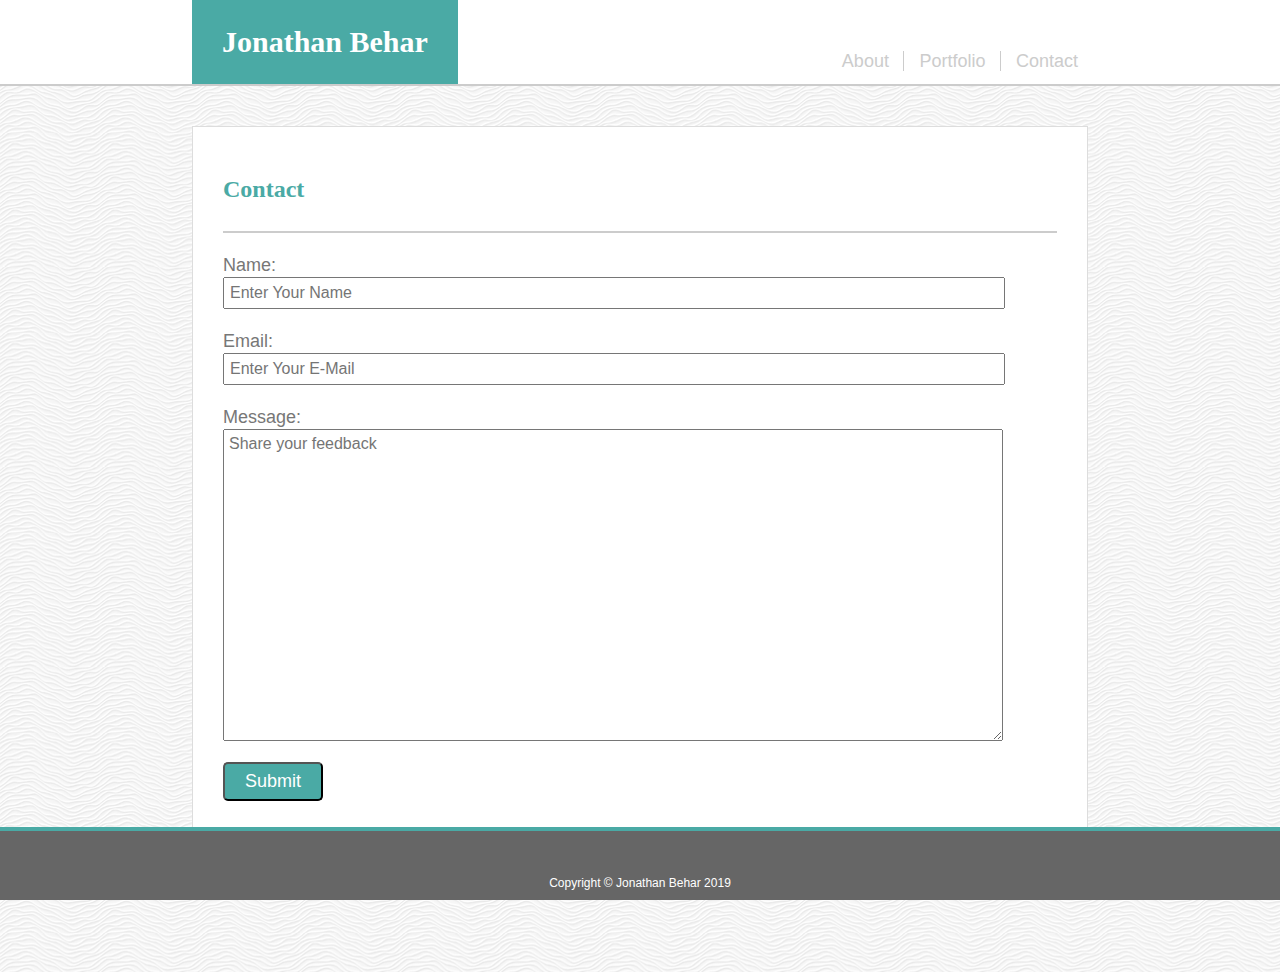
==== contact.html @ 9178b8b0 "Assignment 2 Starter" ====
<!DOCTYPE html>
<html lang="en-US">
<head>
    <meta charset="UTF-8">
    <meta name="viewport" content="width=device-width, initial-scale=1.0">
    <meta http-equiv="X-UA-Compatible" content="ie=edge">
    <link rel="stylesheet" type="text/css" href="assets/css/style.css">
    <link rel="shortcut icon" href="assets/images/Jonathan_Behar_Profile_Photo.jpeg">

    <title>Jonathan Behar - Basic-Portfolio - Portfolio</title>
</head>
<body>
    <header>
        <nav id="navbar">
              <section id="nav_title1">
                  <a href="index.html"><h1>Jonathan Behar</h1></a>
              </section>
              <section id="nav_title2">
                  <br>
                  <span><a href="index.html">About</a></span>
                  <span class="navBorder"><a href="portfolio.html">Portfolio</a></span>
                  <span class="navBorder"><a href="contact.html">Contact</a></span>
              </section>
        </nav>
      </header>

    <section class="mainContent mainContainer">
        <h2>Contact</h2>
    
            <div id="contactForm">
                <form class="form" action="mailto:jdb443@stern.nyu.edu" method="get" enctype="text/plain">
                    <label for="userName">Name:</label><br>
                    <input id="userName" name="userName" type="text" placeholder="Enter Your Name" width="100%em"><br>
                    
                    <label for="userEmail">Email:</label><br>
                    <input id="userEmail" name="userEmail" type="text" placeholder="Enter Your E-Mail" width="100%vw"><br>
                    
                    <label for="uderMessage">Message:</label><br>
                    <textarea id="userMessage" name="userMessage" type="text" placeholder="Share your feedback"></textarea>
                    
                    <button type="submit" value="form">
                        Submit
                    </button> 
                </form> 
            </div>
    </section>

    <footer>
        Copyright &#xA9; Jonathan Behar 2019
    </footer>
</body>
</html>
---- assets/css/style.css ----
/*CSS*/

/*Header*/
header {
  background-color: #ffffff;
  overflow: hidden;
  border-bottom: 2px solid #cccccc;
  text-decoration: none;
  width:100%;
}

/* Body */
body {
  padding: 0;
  margin: 0;
  line-height: 150%;
  color: #000000;
  /* background: #efeee7; /* main background ATM */
  background-image: url("../../assets/images/white-waves.png"); 
  background-repeat: repeat;
}

a h1 {
  color: #ffffff;
  text-align: center;
  background: #4aaaa5;
  padding: 30px;
  margin-bottom:0px;
  text-decoration: none;
  margin-top: 0px;
  font-size: 30px;
}

h2 {
  color:  #4aaaa5;
  text-align: left;
  padding-bottom: 30px;
  border-bottom: 2px solid #cccccc;
}

 header a {
  text-decoration: none;
}

span a , span a:active, span a:visited {
  color: #cccccc;
  text-decoration: none;
  padding: 10px;
  margin-bottom:30px;
  font-display: 12px;
  margin-top: 30px;
  font-family: 'Arial', 'Helvetica Neue', Helvetica, sans-serif;  
}

span a:hover {
  color: #ffffff;
  background: #4aaaa5;
}

.navBorder {
  border-left: 1px solid #cccccc;
  padding-left: 5px;
}

/* .container {
  margin-left: 15%;
  margin-right: 15%;
  margin-bottom: 40px;
  margin-top: 40px;
  background-color: #ffffff;
  border: 1px solid #dddddd;
  padding: 30px; 
  height: 480px;
} */

.mainContent {
  border: 1px solid #dddddd;
  background-color: #ffffff;
  padding: 30px;
  overflow: hidden auto;
  margin: 0 auto;
  margin: 40px 15% 120px 15%;
  position: absolute;
}

.mainContainer {
  min-height: 40vh;
  overflow: hidden auto;
  display: block;
  position: relative;
}

#main-bio,
#contactForm,
#bio-image {
  float: left;
} 

#main-bio,
#contactForm {
  width: 100%;
}

#bio-image {
  width: 200px;
  height: 200px;
  margin-right: 30px;
  margin-bottom: 15px;
  background-image: url("../images/Jonathan_Behar_Profile_Photo.jpeg");
}

/* Style the navbar */
#navbar {
  overflow: hidden;
  background-color: #ffffff;
  padding-bottom: 0px;
  padding-left: 0px;
  padding-right: 0px;
  margin: 0px;
  margin-bottom: 0px;
  margin-right: 15%;
  margin-left: 15%;
  text-decoration: none;
}

/* Navbar links */

#nav_title2 {
  float: right;
  text-decoration: none;
  padding: 25px 0;
  padding-bottom: 0px;
  padding-left: 0px;
  padding-right: 0px;
  margin: 0px;
  margin-bottom: 0px;
  font-size: 18px;
}

#nav_title1 {
  float: left;
  text-decoration: none;
}

p {
  font-family: 'Arial', 'Helvetica Neue', Helvetica, sans-serif;
  color: #777777;
}

/* Protrait Page Photos */
.portPhotos {
  float: left;
  margin: 37px 74px 37px 0px;
  position: relative;
  min-width: 50%vw;
}

.portPhotos img{
  margin: 0em auto;
}

/* Protrait Page Text Bars */
.textAbsolute, .textAbsolute:visited, .textAbsolute:active {
  position: absolute;
  color: #ffffff;
  padding: 20px 0;
  z-index: 0;
  background: #4aaaa5;
  right: 0px;
  bottom: 40px;
  width: 300px;
  text-align: center;
  font-size: 18px;
  font-family: 'Georgia', Times, Times New Roman, serif;
}

.textAbsolute:hover {
  background-color: #cccccc;
  color: #4aaaa5;
  font-weight: bold;
}

/* Contact Page Form Region */
form {
  float: left;
  font-family: 'Arial', 'Helvetica Neue', Helvetica, sans-serif;
  font-size: 18px;
  color: #777777;
  position: relative;
  margin-bottom: 60px;
  margin-left: 0px;
  margin-right: 30vw;
}

/* Contact Page text Input boxes */
input {
  margin-bottom: 20px;
  width: 60vw;
  position: relative;
  margin-right: 0vw;
}

input[type], textarea[type] {
  color: #777777;
  font-family: 'Arial', 'Helvetica Neue', Helvetica, sans-serif;
  font-size: 16px;
  padding: 5px;
  margin-bottom: 20px;
}

/* Contact Page text area */
textarea {
  width: 60vw;
  margin-right: 0vw;
  height: 300px;
  resize: vertical horizontal;
  float: left;
  margin-right: 0vw;
}

/* Contact Page Button */
button {
  float: left;
  position: absolute;
  padding: 7px 20px;
  color: #ffffff;
  border-radius: 5px;
  left: 0px;
  bottom: -40px;
  overflow: hidden;
  background: #4aaaa5;
  font-size: 18px;
}

/* Contact Page Button Hover */
button:hover {
  color: #4aaaa5;
  background: #dddddd;
  font-weight: bold;
}

/* #navbar a h1 {
  float: left;
  display: block;
  color: white;
  text-align: center;
  padding: 30px;
  padding-left: 30px;
  padding-right: 30px;
  text-decoration: none;
  font-family: 'Georgia', Times, Times New Roman, serif;
  margin-top: 200;
  margin-bottom: 0px;
}
#navbar span a {
  float: right;
  display: block;
  color: #A9A9A9;
  text-align: center;
  padding: 14px;
  text-decoration: none;
  font-family: 'Arial', 'Helvetica Neue', Helvetica, sans-serif;
}
#navbar span a:link {
  float: right;
  display: block;
  color: #A9A9A9;
  text-align: center;
  padding: 14px;
  text-decoration: none;
  font-family: 'Arial', 'Helvetica Neue', Helvetica, sans-serif;
}
#navbar span a:visited {
  float: right;
  display: block;
  color: #A9A9A9;
  text-align: center;
  padding: 14px;
  text-decoration: none;
  font-family: 'Arial', 'Helvetica Neue', Helvetica, sans-serif;
}
#navbar span a:hover {
  float: right;
  display: block;
  color: #A9A9A9;
  text-align: center;
  padding: 12px;
  text-decoration: none;
  font-family: 'Arial', 'Helvetica Neue', Helvetica, sans-serif;
  font-weight: bold;
}
#navbar span a:active {
  float: right;
  display: block;
  color: #A9A9A9;
  text-align: center;
  padding: 14px;
  text-decoration: none;
  font-family: 'Arial', 'Helvetica Neue', Helvetica, sans-serif;
} */

/* Page content */
#content {
  padding: 30px;
  border: solid 2px #dddddd;
  margin-left: 15%;
  margin-right: 15%;
  margin-top:40px;
  margin-bottom: 40px;
  background-color: #ffffff
}

sup { 
  vertical-align: top;
  position: relative;
  top: -0.5em; 
}

/*May use later*/
/* The sticky class is added to the navbar with JS when it reaches its scroll position
.sticky {
  position: fixed;
  top: 0;
  width: 100%;
} */

/* Add some top padding to the page content to prevent sudden quick movement (as the navigation bar gets a new position at the top of the page (position:fixed and top:0) 
.sticky + .content {
  padding-top: 60px;
} */

/* Footer Content Format */
footer {
  background-color: #666666;
  text-align: center;
  border-top: solid 4px #4aaaa5;
  padding-top:40px;
  padding-bottom: 5px;
  margin-bottom: 0px;
  clear: both;
  color: #ffffff;
  font-size: 12px;
  font-family: 'Arial', 'Helvetica Neue', Helvetica, sans-serif;
  margin: 0;
  width: 100%;
  position: fixed;
  bottom: 0;
}
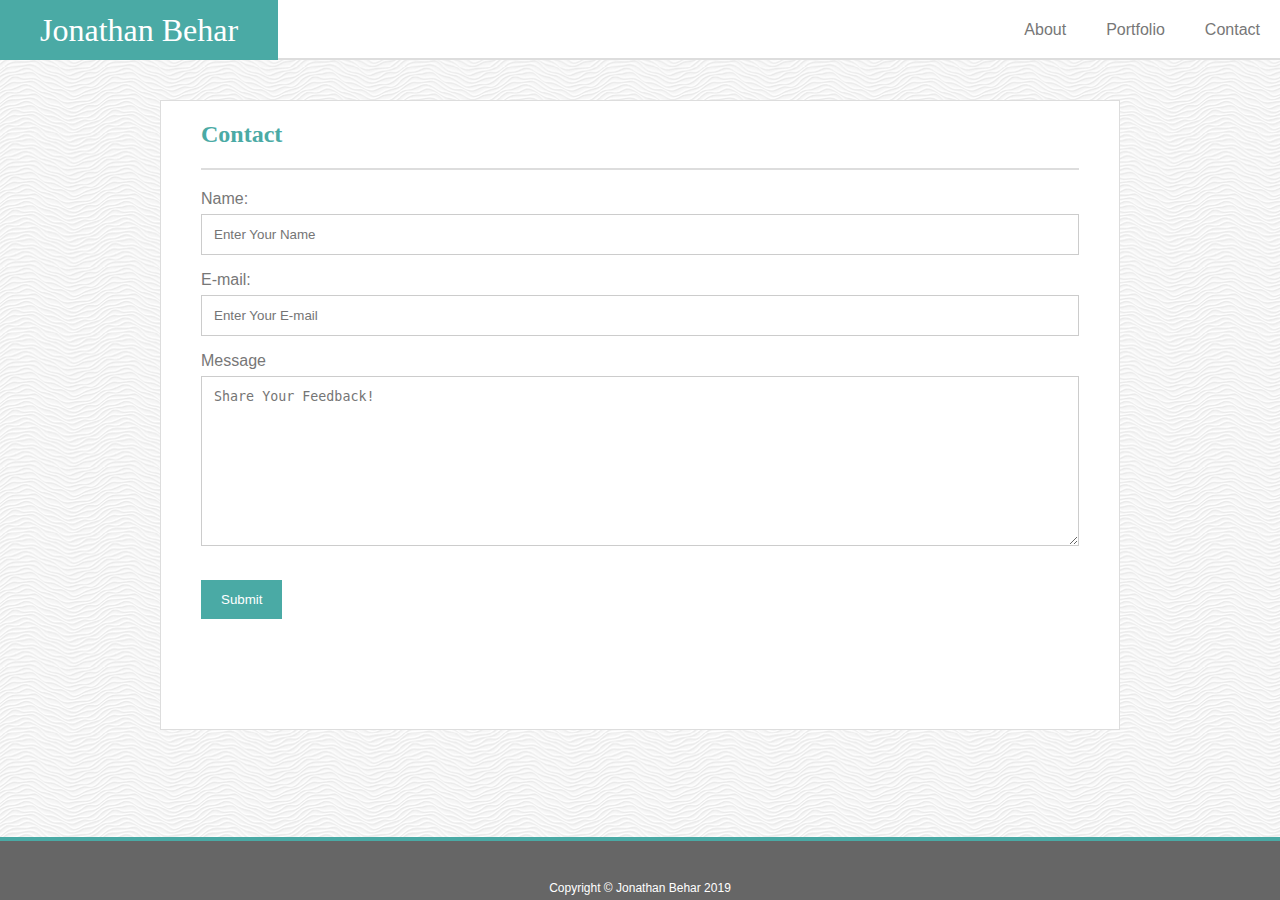
==== commit 6f2b7f24: "Responsive-Portfolio" ====
--- a/contact.html
+++ b/contact.html
@@ -7,43 +7,40 @@
     <link rel="stylesheet" type="text/css" href="assets/css/style.css">
     <link rel="shortcut icon" href="assets/images/Jonathan_Behar_Profile_Photo.jpeg">
 
-    <title>Jonathan Behar - Basic-Portfolio - Portfolio</title>
+    <title>Jonathan Behar - Responsive-Portfolio - Contact</title>
 </head>
 <body>
-    <header>
-        <nav id="navbar">
-              <section id="nav_title1">
-                  <a href="index.html"><h1>Jonathan Behar</h1></a>
-              </section>
-              <section id="nav_title2">
-                  <br>
-                  <span><a href="index.html">About</a></span>
-                  <span class="navBorder"><a href="portfolio.html">Portfolio</a></span>
-                  <span class="navBorder"><a href="contact.html">Contact</a></span>
-              </section>
-        </nav>
-      </header>
+    <header class="header">
+        <div class="headerTitle">
+            <h1 class="jonName">Jonathan Behar</h1> 
+            <nav class="navlinks-jr">
+                <a href="index.html">About</a>
+                <a href="portfolio.html">Portfolio</a>
+                <a href="contact.html">Contact</a>
+            </nav>
+        </div>
+    </header>
 
-    <section class="mainContent mainContainer">
+    <main class="content">
         <h2>Contact</h2>
-    
-            <div id="contactForm">
-                <form class="form" action="mailto:jdb443@stern.nyu.edu" method="get" enctype="text/plain">
-                    <label for="userName">Name:</label><br>
-                    <input id="userName" name="userName" type="text" placeholder="Enter Your Name" width="100%em"><br>
-                    
-                    <label for="userEmail">Email:</label><br>
-                    <input id="userEmail" name="userEmail" type="text" placeholder="Enter Your E-Mail" width="100%vw"><br>
-                    
-                    <label for="uderMessage">Message:</label><br>
-                    <textarea id="userMessage" name="userMessage" type="text" placeholder="Share your feedback"></textarea>
-                    
-                    <button type="submit" value="form">
-                        Submit
-                    </button> 
-                </form> 
-            </div>
-    </section>
+        
+        <form enctype="text/plain" method="get" action="mailto:jdb443@stern.nyu.edu" class="form">
+            <label for="userName">Name:</label> <br>
+            <input type="text" id="userName" name="userName" placeholder="Enter Your Name">
+            
+            <label for="email">E-mail:</label> <br>
+            <input type="email" id="email" placeholder="Enter Your E-mail">
+
+            <label for="userMessage">Message</label> <br>
+            <textarea id="userMessage" name="userMessage" style="height: 170px" placeholder="Share Your Feedback!"></textarea>
+            
+            <br>
+
+            <input type="submit" value="Submit">
+        </form>
+        
+    </main>
+
 
     <footer>
         Copyright &#xA9; Jonathan Behar 2019
--- a/assets/css/style.css
+++ b/assets/css/style.css
@@ -1,313 +1,211 @@
-/*CSS*/
-
-/*Header*/
-header {
-  background-color: #ffffff;
-  overflow: hidden;
-  border-bottom: 2px solid #cccccc;
-  text-decoration: none;
-  width:100%;
-}
-
-/* Body */
-body {
-  padding: 0;
-  margin: 0;
-  line-height: 150%;
-  color: #000000;
-  /* background: #efeee7; /* main background ATM */
+* {
+  box-sizing: border-box;
+}
+
+body{
   background-image: url("../../assets/images/white-waves.png"); 
   background-repeat: repeat;
-}
-
-a h1 {
+  margin: 0;
+}
+
+h1, h2{
+  font-family: "Georgia", Times, Times New Roman, serif;
+}
+
+a, p, label{
+  font-family: 'Arial', 'Helvetica Neue', Helvetica, sans-serif;
+}
+
+/* Style Header */
+.header {
+  background-color:#ffffff;
+  height: 60px;
+  border-bottom: solid 2px #dddddd !important;
+  margin: 0 auto; 
+  min-width: 960px;
+ }
+
+ /* align content insdie the header with the content on the page */
+ .headerWrapper{
+   width: 960px;
+   margin: 0 auto;
+   background-color:#ffffff;
+ }
+
+/* Style the links inside the header */
+.header a {
+  float: left;
+  color: #777777;
+  text-align: center;
+  padding: 0 20px;
+  text-decoration: none;
+  height: 60px;
+  line-height: 60px;
+}
+
+/* Float my name to the left */
+.jonName{
+  float:left;
+  background-color: #4aaaa5;
   color: #ffffff;
+  margin: 0;
+  line-height: 60px;
+  padding: 0 40px;
+  height: 60px;
+  font-weight: normal;
+  font-size: 2em;
+  
+}
+
+/* Float the link section to the right */
+.navlinks-jr {
+  float: right
+  
+}
+
+/* Change the color of links on hover */
+.header a:hover {
+  background-color: #4aaaa5;
+  color: #ffffff;
+}
+
+/*Style container that the sites content lies in*/
+.content{
+  margin: 40px auto;
+  width: 960px;
+  background: #ffffff;
+  border: solid 1px #dddddd;
+  overflow:hidden;
+  min-height: calc(90vh - 180px);
+}
+
+/* Style the heading inside the container */
+.content h2{
+  margin: 20px 40px;
+  padding-bottom: 20px;
+  border-bottom: solid 2px #dddddd;
+  color: #4aaaa5;
+  font-size: 1.5em;
+  font-weight: bold;
+}
+
+/* Style all paraghraphs within the content container */
+.content p{
+  padding: 10px 40px;
+  line-height: 1.75em;
+  color: #777777;
+} 
+
+/* Align profile pic with heading */
+#profileImg{
+  padding: 10px 20px 10px 40px;
+  float: left;
+}
+
+form{
+  margin-left: 40px;
+  margin-right: 40px;
+}
+
+/* Style inputs for the contact form */
+input[type=text], input[type=email], select, textarea {
+  width: 100%;
+  display: block;
+  padding: 12px;
+  padding-left: 12px;
+  border: 1px solid #ccc;
+  margin-top: 6px;
+  margin-bottom: 16px;
+  resize: vertical;
+}
+
+label{
+  color: #777777;
+}
+
+input[type=submit] {
+  background-color: #4aaaa5;
+  color: #ffffff;
+  padding: 12px 20px;
+  border: none;
+  margin-bottom: 40px;
+  cursor: pointer;
+}
+
+input[type=submit]:hover {
+  opacity: .8;
+}
+
+/* Style the project cards for the portfolio page*/
+
+.content ul{
+  list-style-type: none;
+  padding-top: 20px;
+  margin-left: 40px;
+}
+
+.content li{
+  float: left;
+}
+
+
+.projectCard{
+  height: 150px;
+  width: 200px;
+  margin-right: 50px;
+  margin-bottom: 50px;
+  position: relative;
+  
+}
+
+/*Project Image */
+.projectCard img{
+  height: 150px;
+  width: 200px;
+  position: absolute;
+  top: 0;
+  left: 0;
+}
+
+/* Change opactiy of the project image on hover */
+.projectCard:hover img{
+  opacity: .6;
+  
+}
+
+li a{
+  text-decoration: none;
+}
+
+/* Project Name */
+/* Overlap the project name over the project image*/
+.projectName{
+  height: 30px;
+  width: 200px;
+  background-color: #4aaaa5;
+  color: #ffffff !important;
+  line-height: 30px !important;
   text-align: center;
-  background: #4aaaa5;
-  padding: 30px;
-  margin-bottom:0px;
-  text-decoration: none;
-  margin-top: 0px;
-  font-size: 30px;
-}
-
-h2 {
-  color:  #4aaaa5;
-  text-align: left;
-  padding-bottom: 30px;
-  border-bottom: 2px solid #cccccc;
-}
-
- header a {
-  text-decoration: none;
-}
-
-span a , span a:active, span a:visited {
-  color: #cccccc;
-  text-decoration: none;
-  padding: 10px;
-  margin-bottom:30px;
-  font-display: 12px;
-  margin-top: 30px;
-  font-family: 'Arial', 'Helvetica Neue', Helvetica, sans-serif;  
-}
-
-span a:hover {
-  color: #ffffff;
-  background: #4aaaa5;
-}
-
-.navBorder {
-  border-left: 1px solid #cccccc;
-  padding-left: 5px;
-}
-
-/* .container {
-  margin-left: 15%;
-  margin-right: 15%;
-  margin-bottom: 40px;
-  margin-top: 40px;
-  background-color: #ffffff;
-  border: 1px solid #dddddd;
-  padding: 30px; 
-  height: 480px;
-} */
-
-.mainContent {
-  border: 1px solid #dddddd;
-  background-color: #ffffff;
-  padding: 30px;
-  overflow: hidden auto;
-  margin: 0 auto;
-  margin: 40px 15% 120px 15%;
   position: absolute;
-}
-
-.mainContainer {
-  min-height: 40vh;
-  overflow: hidden auto;
-  display: block;
-  position: relative;
-}
-
-#main-bio,
-#contactForm,
-#bio-image {
-  float: left;
-} 
-
-#main-bio,
-#contactForm {
-  width: 100%;
-}
-
-#bio-image {
+  padding: 0 !important;
+  bottom: 10px;
+  left: 0;
+  font-family: "Georgia", Times, Times New Roman, serif;
+}
+
+.projectName:hover{
+  height: 30px;
   width: 200px;
-  height: 200px;
-  margin-right: 30px;
-  margin-bottom: 15px;
-  background-image: url("../images/Jonathan_Behar_Profile_Photo.jpeg");
-}
-
-/* Style the navbar */
-#navbar {
-  overflow: hidden;
-  background-color: #ffffff;
-  padding-bottom: 0px;
-  padding-left: 0px;
-  padding-right: 0px;
-  margin: 0px;
-  margin-bottom: 0px;
-  margin-right: 15%;
-  margin-left: 15%;
-  text-decoration: none;
-}
-
-/* Navbar links */
-
-#nav_title2 {
-  float: right;
-  text-decoration: none;
-  padding: 25px 0;
-  padding-bottom: 0px;
-  padding-left: 0px;
-  padding-right: 0px;
-  margin: 0px;
-  margin-bottom: 0px;
-  font-size: 18px;
-}
-
-#nav_title1 {
-  float: left;
-  text-decoration: none;
-}
-
-p {
-  font-family: 'Arial', 'Helvetica Neue', Helvetica, sans-serif;
-  color: #777777;
-}
-
-/* Protrait Page Photos */
-.portPhotos {
-  float: left;
-  margin: 37px 74px 37px 0px;
-  position: relative;
-  min-width: 50%vw;
-}
-
-.portPhotos img{
-  margin: 0em auto;
-}
-
-/* Protrait Page Text Bars */
-.textAbsolute, .textAbsolute:visited, .textAbsolute:active {
+  background-color: #cccccc;
+  color: #4aaaa5 !important;
+  line-height: 30px !important;
+  text-align: center;
   position: absolute;
-  color: #ffffff;
-  padding: 20px 0;
-  z-index: 0;
-  background: #4aaaa5;
-  right: 0px;
-  bottom: 40px;
-  width: 300px;
-  text-align: center;
-  font-size: 18px;
-  font-family: 'Georgia', Times, Times New Roman, serif;
-}
-
-.textAbsolute:hover {
-  background-color: #cccccc;
-  color: #4aaaa5;
+  padding: 0 !important;
+  bottom: 10px;
+  left: 0;
   font-weight: bold;
-}
-
-/* Contact Page Form Region */
-form {
-  float: left;
-  font-family: 'Arial', 'Helvetica Neue', Helvetica, sans-serif;
-  font-size: 18px;
-  color: #777777;
-  position: relative;
-  margin-bottom: 60px;
-  margin-left: 0px;
-  margin-right: 30vw;
-}
-
-/* Contact Page text Input boxes */
-input {
-  margin-bottom: 20px;
-  width: 60vw;
-  position: relative;
-  margin-right: 0vw;
-}
-
-input[type], textarea[type] {
-  color: #777777;
-  font-family: 'Arial', 'Helvetica Neue', Helvetica, sans-serif;
-  font-size: 16px;
-  padding: 5px;
-  margin-bottom: 20px;
-}
-
-/* Contact Page text area */
-textarea {
-  width: 60vw;
-  margin-right: 0vw;
-  height: 300px;
-  resize: vertical horizontal;
-  float: left;
-  margin-right: 0vw;
-}
-
-/* Contact Page Button */
-button {
-  float: left;
-  position: absolute;
-  padding: 7px 20px;
-  color: #ffffff;
-  border-radius: 5px;
-  left: 0px;
-  bottom: -40px;
-  overflow: hidden;
-  background: #4aaaa5;
-  font-size: 18px;
-}
-
-/* Contact Page Button Hover */
-button:hover {
-  color: #4aaaa5;
-  background: #dddddd;
-  font-weight: bold;
-}
-
-/* #navbar a h1 {
-  float: left;
-  display: block;
-  color: white;
-  text-align: center;
-  padding: 30px;
-  padding-left: 30px;
-  padding-right: 30px;
-  text-decoration: none;
-  font-family: 'Georgia', Times, Times New Roman, serif;
-  margin-top: 200;
-  margin-bottom: 0px;
-}
-#navbar span a {
-  float: right;
-  display: block;
-  color: #A9A9A9;
-  text-align: center;
-  padding: 14px;
-  text-decoration: none;
-  font-family: 'Arial', 'Helvetica Neue', Helvetica, sans-serif;
-}
-#navbar span a:link {
-  float: right;
-  display: block;
-  color: #A9A9A9;
-  text-align: center;
-  padding: 14px;
-  text-decoration: none;
-  font-family: 'Arial', 'Helvetica Neue', Helvetica, sans-serif;
-}
-#navbar span a:visited {
-  float: right;
-  display: block;
-  color: #A9A9A9;
-  text-align: center;
-  padding: 14px;
-  text-decoration: none;
-  font-family: 'Arial', 'Helvetica Neue', Helvetica, sans-serif;
-}
-#navbar span a:hover {
-  float: right;
-  display: block;
-  color: #A9A9A9;
-  text-align: center;
-  padding: 12px;
-  text-decoration: none;
-  font-family: 'Arial', 'Helvetica Neue', Helvetica, sans-serif;
-  font-weight: bold;
-}
-#navbar span a:active {
-  float: right;
-  display: block;
-  color: #A9A9A9;
-  text-align: center;
-  padding: 14px;
-  text-decoration: none;
-  font-family: 'Arial', 'Helvetica Neue', Helvetica, sans-serif;
-} */
-
-/* Page content */
-#content {
-  padding: 30px;
-  border: solid 2px #dddddd;
-  margin-left: 15%;
-  margin-right: 15%;
-  margin-top:40px;
-  margin-bottom: 40px;
-  background-color: #ffffff
+  font-family: "Georgia", Times, Times New Roman, serif;
 }
 
 sup { 
@@ -316,18 +214,7 @@
   top: -0.5em; 
 }
 
-/*May use later*/
-/* The sticky class is added to the navbar with JS when it reaches its scroll position
-.sticky {
-  position: fixed;
-  top: 0;
-  width: 100%;
-} */
-
-/* Add some top padding to the page content to prevent sudden quick movement (as the navigation bar gets a new position at the top of the page (position:fixed and top:0) 
-.sticky + .content {
-  padding-top: 60px;
-} */
+/* Style Footer */
 
 /* Footer Content Format */
 footer {
@@ -345,4 +232,90 @@
   width: 100%;
   position: fixed;
   bottom: 0;
-}+}
+
+@media only screen and (max-width: 980px) {
+  .content{
+    width: 65%;
+    float: left;
+    margin-left: 20px;
+  }
+
+  .jonName{
+    margin-left: 20px;
+  }
+
+  .headerTitle{
+    width: 100%;
+  }
+  
+  .header{
+    min-width: 0;
+    width: 100%;
+    
+  }
+
+}
+
+@media only screen and (max-width: 768px) {
+  .headerTitle{
+    width: 100%;
+  }
+  
+  .header{
+    min-width: 0;
+    width: 100%;
+    
+  }
+
+  .jonName{
+    margin-left: 20px;
+  }
+
+  #profileImg{
+    width: 100%;
+    padding: 20px;
+  }
+
+  .content{
+    width: calc(100vw - 40px);
+  }
+
+}
+  
+@media only screen and (max-width: 640px) {
+  .headerTitle{
+    width: 100%;
+    
+  }
+  
+  .header{
+    min-width: 0;
+    width: 100%;
+  }
+
+  .header a{
+    float: none;
+    padding: 20px;
+    
+  }
+
+  .jonName{
+    margin: 0;
+    width: 100%;
+    text-align: center;
+    
+  }
+
+  .navlinks-jr{
+    width: 100%;
+    background-color: #ffffff;
+    text-align: center;
+    border-bottom: 2px solid #dddddd;
+  }
+  .content{
+    width: calc(100vw - 60px);
+    margin: 30px;
+    margin-bottom: 100px;
+  }
+}
